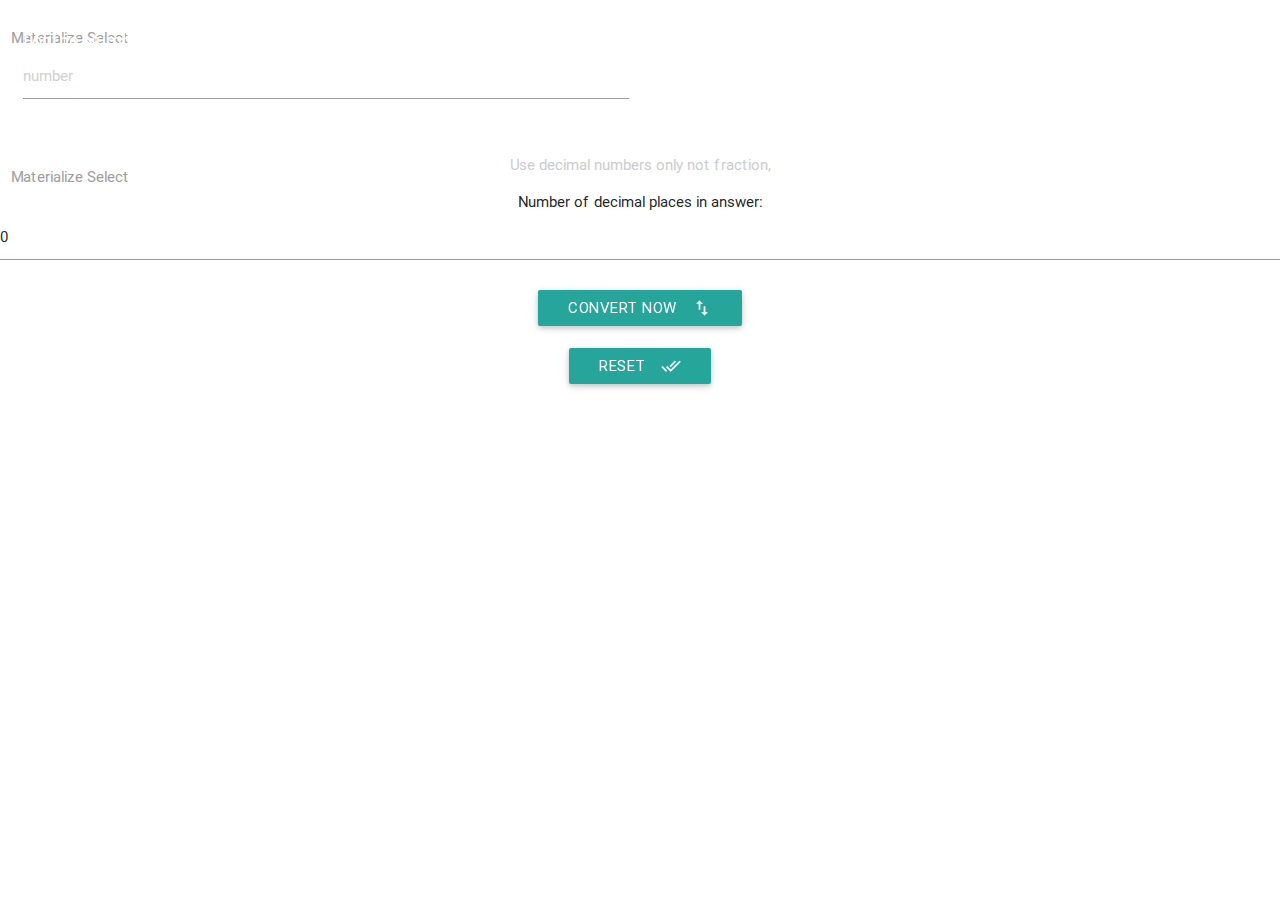
==== index.html @ 82d95d1f "Length coversion tool" ====
<!DOCTYPE html>
  <html>
    <head>
      <!--Import Google Icon Font-->
      <link href="http://fonts.googleapis.com/icon?family=Material+Icons" rel="stylesheet">
      <!--Import materialize.css -->
      <link type="text/css" rel="stylesheet" href="media/materializecss/css/materialize.min.css"  media="screen,projection"/>
      <link href="media/my/css/cssfile.css" type="text/css" rel="stylesheet">
      <!--Let browser know website is optimized for mobile-->
      <meta name="viewport" content="width=device-width, initial-scale=1.0"/>
    </head>

    <body>
   <!-- <div id="header">
    <img src="media/my/images/icon_256x256.png">
    <h5 class="center-align" style="font-family:Cambria, 'Hoefler Text', 'Liberation Serif', Times, 'Times New Roman', serif"> CONVERTERS</h5>
    <p class="left-align"> CONVERT ME </p>
    </div>
    <br>
    <br>
    <br>
    <br>-->
    <div id="select-mat">
     <div class="input-field col s12">
    <select>
      <option value="" disabled selected>Choose your option</option>
      <option value="1">Option 1</option>
      <option value="2">Option 2</option>
      <option value="3">Option 3</option>
    </select>
    <label>Materialize Select</label>
  </div>
    <br>
    <div class="row">
    <form class="col s12">
      <div class="row">
        <div class="input-field col s6">
          <input placeholder="number" id="input_num" type="number" class="validate">
          <label for="input_num" style="font-size:18px; color:#FFF">For the Number</label>
        </div>
        </div>
        </form>
        </div>
        <div id="select-mat">
            <div class="input-field col s12">
                <select>
                    <option value="" disabled selected>Choose your option</option>
                    <option value="1">Option 1</option>
                    <option value="2">Option 2</option>
                    <option value="3">Option 3</option>
                </select>
                <label>Materialize Select</label>
            </div>
    <div class="note">
    <p class="center-align">Use decimal numbers only not fraction,</p> 
    </div>

    <div>
    <p class="center-align">
    Number of decimal places in answer: <input name="decimals" value="0" size="3">
	</p>
    </div>
        <div class="center-align">
        <a class="waves-effect waves-light btn" onclick="convert()"><i class="material-icons right" >import_export</i>convert Now</a>
        </div>
        <br>
        <div class="center-align">
        <a class="waves-effect waves-light btn"><i class="material-icons right">done_all</i>Reset</a>
        </div>
      <!--Import jQuery before materialize.js-->
      <script src="media/my/js/jsfile.js" type="text/javascript"> </script>
      <script type="text/javascript" src="media/jquery-2.1.1.min.js"></script>
      <script type="text/javascript" src="media/materializecss/js/materialize.min.js"></script>
    </body>
  </html>
---- media/my/css/cssfile.css ----
#header
{
	height:70px;
	width:100%;
	background-color:#099;
	border-color:#009;
	margin-top:-12px;
}
#header img
{
	height:45px;
	width:80px;
	float:left;
	padding-left:35px;
}
#header p
{
	font-size:18px;
	font-family:Cambria, "Hoefler Text", "Liberation Serif", Times, "Times New Roman", serif;
}
.note p
{
	color:#CCC;
}
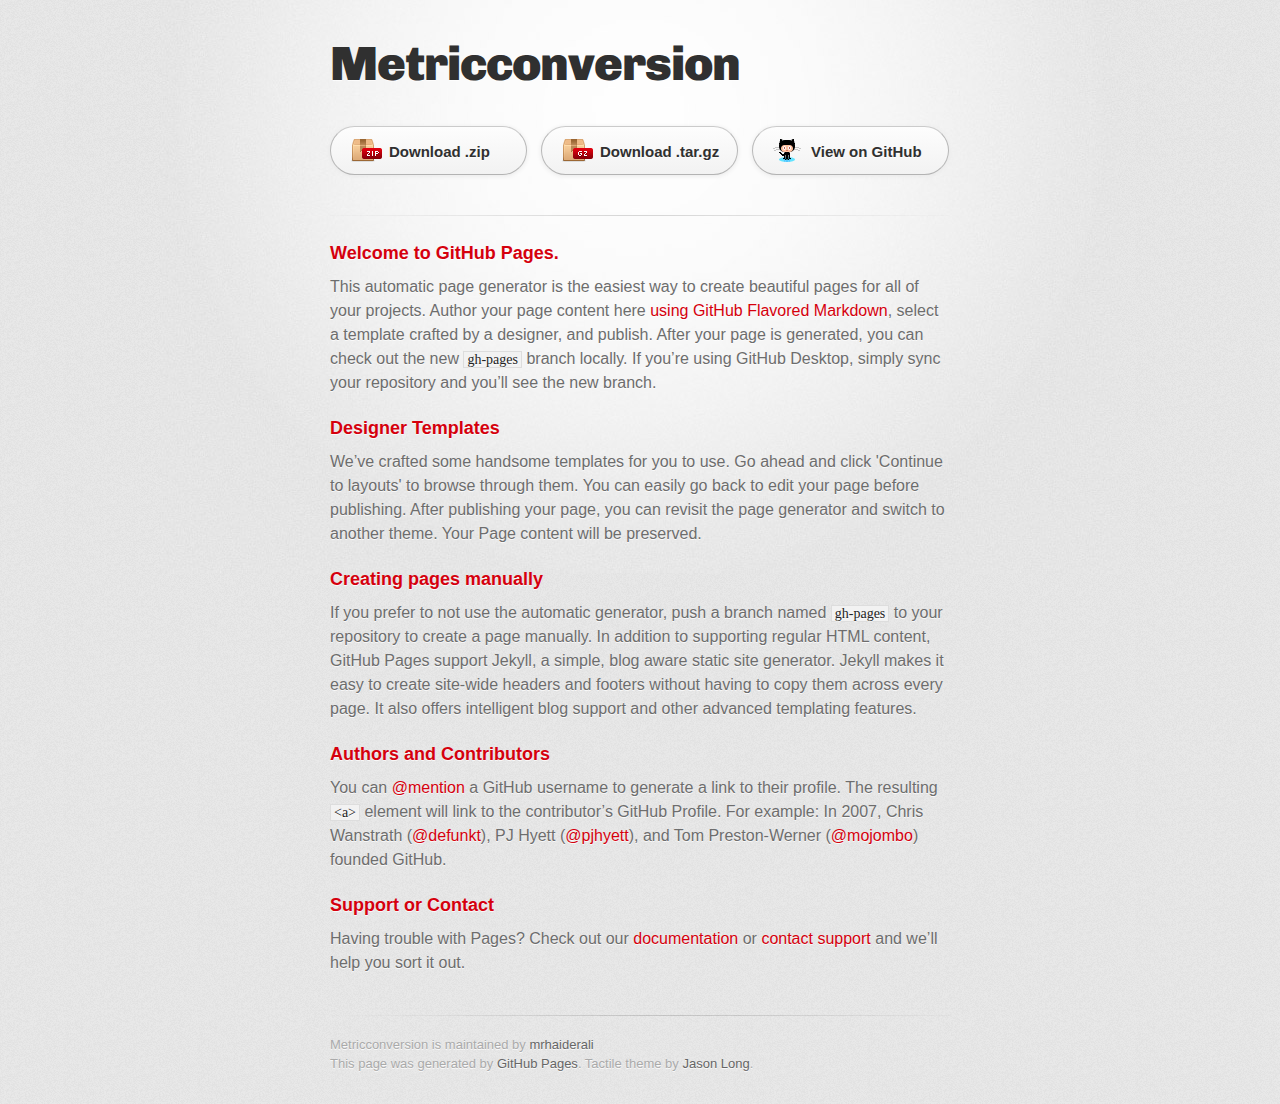
==== commit d078b301: "Create gh-pages branch via GitHub" ====
--- a/index.html
+++ b/index.html
@@ -1,75 +1,69 @@
 <!DOCTYPE html>
-  <html>
-    <head>
-      <!--Import Google Icon Font-->
-      <link href="http://fonts.googleapis.com/icon?family=Material+Icons" rel="stylesheet">
-      <!--Import materialize.css -->
-      <link type="text/css" rel="stylesheet" href="media/materializecss/css/materialize.min.css"  media="screen,projection"/>
-      <link href="media/my/css/cssfile.css" type="text/css" rel="stylesheet">
-      <!--Let browser know website is optimized for mobile-->
-      <meta name="viewport" content="width=device-width, initial-scale=1.0"/>
-    </head>
+<html>
+  <head>
+    <meta charset='utf-8'>
+    <meta http-equiv="X-UA-Compatible" content="chrome=1">
+    <link href='https://fonts.googleapis.com/css?family=Chivo:900' rel='stylesheet' type='text/css'>
+    <link rel="stylesheet" type="text/css" href="stylesheets/stylesheet.css" media="screen">
+    <link rel="stylesheet" type="text/css" href="stylesheets/github-dark.css" media="screen">
+    <link rel="stylesheet" type="text/css" href="stylesheets/print.css" media="print">
+    <!--[if lt IE 9]>
+    <script src="//html5shiv.googlecode.com/svn/trunk/html5.js"></script>
+    <![endif]-->
+    <title>Metricconversion by mrhaiderali</title>
+  </head>
 
-    <body>
-   <!-- <div id="header">
-    <img src="media/my/images/icon_256x256.png">
-    <h5 class="center-align" style="font-family:Cambria, 'Hoefler Text', 'Liberation Serif', Times, 'Times New Roman', serif"> CONVERTERS</h5>
-    <p class="left-align"> CONVERT ME </p>
+  <body>
+    <div id="container">
+      <div class="inner">
+
+        <header>
+          <h1>Metricconversion</h1>
+          <h2></h2>
+        </header>
+
+        <section id="downloads" class="clearfix">
+          <a href="https://github.com/mrhaiderali/metricconversion/zipball/master" id="download-zip" class="button"><span>Download .zip</span></a>
+          <a href="https://github.com/mrhaiderali/metricconversion/tarball/master" id="download-tar-gz" class="button"><span>Download .tar.gz</span></a>
+          <a href="https://github.com/mrhaiderali/metricconversion" id="view-on-github" class="button"><span>View on GitHub</span></a>
+        </section>
+
+        <hr>
+
+        <section id="main_content">
+          <h3>
+<a id="welcome-to-github-pages" class="anchor" href="#welcome-to-github-pages" aria-hidden="true"><span aria-hidden="true" class="octicon octicon-link"></span></a>Welcome to GitHub Pages.</h3>
+
+<p>This automatic page generator is the easiest way to create beautiful pages for all of your projects. Author your page content here <a href="https://guides.github.com/features/mastering-markdown/">using GitHub Flavored Markdown</a>, select a template crafted by a designer, and publish. After your page is generated, you can check out the new <code>gh-pages</code> branch locally. If you’re using GitHub Desktop, simply sync your repository and you’ll see the new branch.</p>
+
+<h3>
+<a id="designer-templates" class="anchor" href="#designer-templates" aria-hidden="true"><span aria-hidden="true" class="octicon octicon-link"></span></a>Designer Templates</h3>
+
+<p>We’ve crafted some handsome templates for you to use. Go ahead and click 'Continue to layouts' to browse through them. You can easily go back to edit your page before publishing. After publishing your page, you can revisit the page generator and switch to another theme. Your Page content will be preserved.</p>
+
+<h3>
+<a id="creating-pages-manually" class="anchor" href="#creating-pages-manually" aria-hidden="true"><span aria-hidden="true" class="octicon octicon-link"></span></a>Creating pages manually</h3>
+
+<p>If you prefer to not use the automatic generator, push a branch named <code>gh-pages</code> to your repository to create a page manually. In addition to supporting regular HTML content, GitHub Pages support Jekyll, a simple, blog aware static site generator. Jekyll makes it easy to create site-wide headers and footers without having to copy them across every page. It also offers intelligent blog support and other advanced templating features.</p>
+
+<h3>
+<a id="authors-and-contributors" class="anchor" href="#authors-and-contributors" aria-hidden="true"><span aria-hidden="true" class="octicon octicon-link"></span></a>Authors and Contributors</h3>
+
+<p>You can <a href="https://help.github.com/articles/basic-writing-and-formatting-syntax/#mentioning-users-and-teams" class="user-mention">@mention</a> a GitHub username to generate a link to their profile. The resulting <code>&lt;a&gt;</code> element will link to the contributor’s GitHub Profile. For example: In 2007, Chris Wanstrath (<a href="https://github.com/defunkt" class="user-mention">@defunkt</a>), PJ Hyett (<a href="https://github.com/pjhyett" class="user-mention">@pjhyett</a>), and Tom Preston-Werner (<a href="https://github.com/mojombo" class="user-mention">@mojombo</a>) founded GitHub.</p>
+
+<h3>
+<a id="support-or-contact" class="anchor" href="#support-or-contact" aria-hidden="true"><span aria-hidden="true" class="octicon octicon-link"></span></a>Support or Contact</h3>
+
+<p>Having trouble with Pages? Check out our <a href="https://help.github.com/pages">documentation</a> or <a href="https://github.com/contact">contact support</a> and we’ll help you sort it out.</p>
+        </section>
+
+        <footer>
+          Metricconversion is maintained by <a href="https://github.com/mrhaiderali">mrhaiderali</a><br>
+          This page was generated by <a href="https://pages.github.com">GitHub Pages</a>. Tactile theme by <a href="https://twitter.com/jasonlong">Jason Long</a>.
+        </footer>
+
+        
+      </div>
     </div>
-    <br>
-    <br>
-    <br>
-    <br>-->
-    <div id="select-mat">
-     <div class="input-field col s12">
-    <select>
-      <option value="" disabled selected>Choose your option</option>
-      <option value="1">Option 1</option>
-      <option value="2">Option 2</option>
-      <option value="3">Option 3</option>
-    </select>
-    <label>Materialize Select</label>
-  </div>
-    <br>
-    <div class="row">
-    <form class="col s12">
-      <div class="row">
-        <div class="input-field col s6">
-          <input placeholder="number" id="input_num" type="number" class="validate">
-          <label for="input_num" style="font-size:18px; color:#FFF">For the Number</label>
-        </div>
-        </div>
-        </form>
-        </div>
-        <div id="select-mat">
-            <div class="input-field col s12">
-                <select>
-                    <option value="" disabled selected>Choose your option</option>
-                    <option value="1">Option 1</option>
-                    <option value="2">Option 2</option>
-                    <option value="3">Option 3</option>
-                </select>
-                <label>Materialize Select</label>
-            </div>
-    <div class="note">
-    <p class="center-align">Use decimal numbers only not fraction,</p> 
-    </div>
-
-    <div>
-    <p class="center-align">
-    Number of decimal places in answer: <input name="decimals" value="0" size="3">
-	</p>
-    </div>
-        <div class="center-align">
-        <a class="waves-effect waves-light btn" onclick="convert()"><i class="material-icons right" >import_export</i>convert Now</a>
-        </div>
-        <br>
-        <div class="center-align">
-        <a class="waves-effect waves-light btn"><i class="material-icons right">done_all</i>Reset</a>
-        </div>
-      <!--Import jQuery before materialize.js-->
-      <script src="media/my/js/jsfile.js" type="text/javascript"> </script>
-      <script type="text/javascript" src="media/jquery-2.1.1.min.js"></script>
-      <script type="text/javascript" src="media/materializecss/js/materialize.min.js"></script>
-    </body>
-  </html>+  </body>
+</html>
--- a/stylesheets/stylesheet.css
+++ b/stylesheets/stylesheet.css
@@ -0,0 +1,373 @@
+/* http://meyerweb.com/eric/tools/css/reset/
+   v2.0 | 20110126
+   License: none (public domain)
+*/
+html, body, div, span, applet, object, iframe,
+h1, h2, h3, h4, h5, h6, p, blockquote, pre,
+a, abbr, acronym, address, big, cite, code,
+del, dfn, em, img, ins, kbd, q, s, samp,
+small, strike, strong, sub, sup, tt, var,
+b, u, i, center,
+dl, dt, dd, ol, ul, li,
+fieldset, form, label, legend,
+table, caption, tbody, tfoot, thead, tr, th, td,
+article, aside, canvas, details, embed,
+figure, figcaption, footer, header, hgroup,
+menu, nav, output, ruby, section, summary,
+time, mark, audio, video {
+	padding: 0;
+	margin: 0;
+	font: inherit;
+	font-size: 100%;
+	vertical-align: baseline;
+	border: 0;
+}
+/* HTML5 display-role reset for older browsers */
+article, aside, details, figcaption, figure,
+footer, header, hgroup, menu, nav, section {
+	display: block;
+}
+body {
+	line-height: 1;
+}
+ol, ul {
+	list-style: none;
+}
+blockquote, q {
+	quotes: none;
+}
+blockquote:before, blockquote:after,
+q:before, q:after {
+	content: '';
+	content: none;
+}
+table {
+	border-spacing: 0;
+	border-collapse: collapse;
+}
+
+/* LAYOUT STYLES */
+body {
+  font-family: 'Helvetica Neue', Helvetica, Arial, serif;
+  font-size: 1em;
+  line-height: 1.5;
+  color: #6d6d6d;
+  text-shadow: 0 1px 0 rgba(255, 255, 255, 0.8);
+  background: #e7e7e7 url(../images/body-bg.png) 0 0 repeat;
+}
+
+a {
+  color: #d5000d;
+}
+a:hover {
+  color: #c5000c;
+}
+
+header {
+  padding-top: 35px;
+  padding-bottom: 25px;
+}
+
+header h1 {
+  font-family: 'Chivo', 'Helvetica Neue', Helvetica, Arial, serif;
+  font-size: 48px; font-weight: 900;
+  line-height: 1.2;
+  color: #303030;
+  letter-spacing: -1px;
+}
+
+header h2 {
+  font-size: 24px;
+  font-weight: normal;
+  line-height: 1.3;
+  color: #aaa;
+  letter-spacing: -1px;
+}
+
+#container {
+  min-height: 595px;
+  background: transparent url(../images/highlight-bg.jpg) 50% 0 no-repeat;
+}
+
+.inner {
+  width: 620px;
+  margin: 0 auto;
+}
+
+#container .inner img {
+  max-width: 100%;
+}
+
+#downloads {
+  margin-bottom: 40px;
+}
+
+a.button {
+  display: block;
+  float: left;
+  width: 179px;
+  padding: 12px 8px 12px 8px;
+  margin-right: 14px;
+  font-size: 15px;
+  font-weight: bold;
+  line-height: 25px;
+  color: #303030;
+  background: #fdfdfd; /* Old browsers */
+  background: -moz-linear-gradient(top,  #fdfdfd 0%, #f2f2f2 100%); /* FF3.6+ */
+  background: -webkit-gradient(linear, left top, left bottom, color-stop(0%,#fdfdfd), color-stop(100%,#f2f2f2)); /* Chrome,Safari4+ */
+  background: -webkit-linear-gradient(top,  #fdfdfd 0%,#f2f2f2 100%); /* Chrome10+,Safari5.1+ */
+  background: -o-linear-gradient(top,  #fdfdfd 0%,#f2f2f2 100%); /* Opera 11.10+ */
+  background: -ms-linear-gradient(top,  #fdfdfd 0%,#f2f2f2 100%); /* IE10+ */
+  background: linear-gradient(top,  #fdfdfd 0%,#f2f2f2 100%); /* W3C */
+  filter: progid:DXImageTransform.Microsoft.gradient( startColorstr='#fdfdfd', endColorstr='#f2f2f2',GradientType=0 ); /* IE6-9 */
+  border-top: solid 1px #cbcbcb;
+  border-right: solid 1px #b7b7b7;
+  border-bottom: solid 1px #b3b3b3;
+  border-left: solid 1px #b7b7b7;
+  border-radius: 30px;
+  -webkit-box-shadow: 10px 10px 5px #888;
+  -moz-box-shadow: 10px 10px 5px #888;
+  box-shadow: 0px 1px 5px #e8e8e8;
+  -moz-border-radius: 30px;
+  -webkit-border-radius: 30px;
+}
+a.button:hover {
+  background: #fafafa; /* Old browsers */
+  background: -moz-linear-gradient(top,  #fdfdfd 0%, #f6f6f6 100%); /* FF3.6+ */
+  background: -webkit-gradient(linear, left top, left bottom, color-stop(0%,#fdfdfd), color-stop(100%,#f6f6f6)); /* Chrome,Safari4+ */
+  background: -webkit-linear-gradient(top,  #fdfdfd 0%,#f6f6f6 100%); /* Chrome10+,Safari5.1+ */
+  background: -o-linear-gradient(top,  #fdfdfd 0%,#f6f6f6 100%); /* Opera 11.10+ */
+  background: -ms-linear-gradient(top,  #fdfdfd 0%,#f6f6f6 100%); /* IE10+ */
+  background: linear-gradient(top,  #fdfdfd 0%,#f6f6f6, 100%); /* W3C */
+  filter: progid:DXImageTransform.Microsoft.gradient( startColorstr='#fdfdfd', endColorstr='#f6f6f6',GradientType=0 ); /* IE6-9 */
+  border-top: solid 1px #b7b7b7;
+  border-right: solid 1px #b3b3b3;
+  border-bottom: solid 1px #b3b3b3;
+  border-left: solid 1px #b3b3b3;
+}
+
+a.button span {
+  display: block;
+  height: 23px;
+  padding-left: 50px;
+}
+
+#download-zip span {
+  background: transparent url(../images/zip-icon.png) 12px 50% no-repeat;
+}
+#download-tar-gz span {
+  background: transparent url(../images/tar-gz-icon.png) 12px 50% no-repeat;
+}
+#view-on-github span {
+  background: transparent url(../images/octocat-icon.png) 12px 50% no-repeat;
+}
+#view-on-github {
+  margin-right: 0;
+}
+
+code, pre {
+  margin-bottom: 30px;
+  font-family: Monaco, "Bitstream Vera Sans Mono", "Lucida Console", Terminal;
+  font-size: 14px;
+  color: #222;
+}
+
+code {
+  padding: 0 3px;
+  background-color: #f2f2f2;
+  border: solid 1px #ddd;
+}
+
+pre {
+  padding: 20px;
+  overflow: auto;
+  color: #f2f2f2;
+  text-shadow: none;
+  background: #303030;
+}
+pre code {
+  padding: 0;
+  color: #f2f2f2;
+  background-color: #303030;
+  border: none;
+}
+
+ul, ol, dl {
+  margin-bottom: 20px;
+}
+
+
+/* COMMON STYLES */
+
+hr {
+  height: 1px;
+  padding-bottom: 1em;
+  margin-top: 1em;
+  line-height: 1px;
+  background: transparent url('../images/hr.png') 50% 0 no-repeat;
+  border: none;
+}
+
+strong {
+  font-weight: bold;
+}
+
+em {
+  font-style: italic;
+}
+
+table {
+  width: 100%;
+  border: 1px solid #ebebeb;
+}
+
+th {
+  font-weight: 500;
+}
+
+td {
+  font-weight: 300;
+  text-align: center;
+  border: 1px solid #ebebeb;
+}
+
+form {
+  padding: 20px;
+  background: #f2f2f2;
+
+}
+
+
+/* GENERAL ELEMENT TYPE STYLES */
+
+h1 {
+  font-size: 32px;
+}
+
+h2 {
+  margin-bottom: 8px;
+  font-size: 22px;
+  font-weight: bold;
+  color: #303030;
+}
+
+h3 {
+  margin-bottom: 8px;
+  font-size: 18px;
+  font-weight: bold;
+  color: #d5000d;
+}
+
+h4 {
+  font-size: 16px;
+  font-weight: bold;
+  color: #303030;
+}
+
+h5 {
+  font-size: 1em;
+  color: #303030;
+}
+
+h6 {
+  font-size: .8em;
+  color: #303030;
+}
+
+p {
+  margin-bottom: 20px;
+  font-weight: 300;
+}
+
+a {
+  text-decoration: none;
+}
+
+p a {
+  font-weight: 400;
+}
+
+blockquote {
+  padding: 0 0 0 30px;
+  margin-bottom: 20px;
+  font-size: 1.6em;
+  border-left: 10px solid #e9e9e9;
+}
+
+ul li {
+  list-style-position: inside;
+  list-style: disc;
+  padding-left: 20px;
+}
+
+ol li {
+  list-style-position: inside;
+  list-style: decimal;
+  padding-left: 3px;
+}
+
+dl dt {
+  color: #303030;
+}
+
+footer {
+  padding-top: 20px;
+  padding-bottom: 30px;
+  margin-top: 40px;
+  font-size: 13px;
+  color: #aaa;
+  background: transparent url('../images/hr.png') 0 0 no-repeat;
+}
+
+footer a {
+  color: #666;
+}
+footer a:hover {
+  color: #444;
+}
+
+/* MISC */
+.clearfix:after {
+  display: block;
+  height: 0;
+  clear: both;
+  visibility: hidden;
+  content: '.';
+}
+
+.clearfix {display: inline-block;}
+* html .clearfix {height: 1%;}
+.clearfix {display: block;}
+
+/* #Media Queries
+================================================== */
+
+/* Smaller than standard 960 (devices and browsers) */
+@media only screen and (max-width: 959px) { }
+
+/* Tablet Portrait size to standard 960 (devices and browsers) */
+@media only screen and (min-width: 768px) and (max-width: 959px) { }
+
+/* All Mobile Sizes (devices and browser) */
+@media only screen and (max-width: 767px) {
+  header {
+    padding-top: 10px;
+    padding-bottom: 10px;
+  }
+  #downloads {
+    margin-bottom: 25px;
+  }
+  #download-zip, #download-tar-gz {
+    display: none;
+  }
+  .inner {
+    width: 94%;
+    margin: 0 auto;
+  }
+}
+
+/* Mobile Landscape Size to Tablet Portrait (devices and browsers) */
+@media only screen and (min-width: 480px) and (max-width: 767px) { }
+
+/* Mobile Portrait Size to Mobile Landscape Size (devices and browsers) */
+@media only screen and (max-width: 479px) { }
--- a/stylesheets/github-dark.css
+++ b/stylesheets/github-dark.css
@@ -0,0 +1,124 @@
+/*
+The MIT License (MIT)
+
+Copyright (c) 2015 GitHub, Inc.
+
+Permission is hereby granted, free of charge, to any person obtaining a copy
+of this software and associated documentation files (the "Software"), to deal
+in the Software without restriction, including without limitation the rights
+to use, copy, modify, merge, publish, distribute, sublicense, and/or sell
+copies of the Software, and to permit persons to whom the Software is
+furnished to do so, subject to the following conditions:
+
+The above copyright notice and this permission notice shall be included in all
+copies or substantial portions of the Software.
+
+THE SOFTWARE IS PROVIDED "AS IS", WITHOUT WARRANTY OF ANY KIND, EXPRESS OR
+IMPLIED, INCLUDING BUT NOT LIMITED TO THE WARRANTIES OF MERCHANTABILITY,
+FITNESS FOR A PARTICULAR PURPOSE AND NONINFRINGEMENT. IN NO EVENT SHALL THE
+AUTHORS OR COPYRIGHT HOLDERS BE LIABLE FOR ANY CLAIM, DAMAGES OR OTHER
+LIABILITY, WHETHER IN AN ACTION OF CONTRACT, TORT OR OTHERWISE, ARISING FROM,
+OUT OF OR IN CONNECTION WITH THE SOFTWARE OR THE USE OR OTHER DEALINGS IN THE
+SOFTWARE.
+
+*/
+
+.pl-c /* comment */ {
+  color: #969896;
+}
+
+.pl-c1      /* constant, markup.raw, meta.diff.header, meta.module-reference, meta.property-name, support, support.constant, support.variable, variable.other.constant */,
+.pl-s .pl-v /* string variable */ {
+  color: #0099cd;
+}
+
+.pl-e  /* entity */,
+.pl-en /* entity.name */ {
+  color: #9774cb;
+}
+
+.pl-s .pl-s1 /* string source */,
+.pl-smi      /* storage.modifier.import, storage.modifier.package, storage.type.java, variable.other, variable.parameter.function */ {
+  color: #ddd;
+}
+
+.pl-ent /* entity.name.tag */ {
+  color: #7bcc72;
+}
+
+.pl-k /* keyword, storage, storage.type */ {
+  color: #cc2372;
+}
+
+.pl-pds              /* punctuation.definition.string, string.regexp.character-class */,
+.pl-s                /* string */,
+.pl-s .pl-pse .pl-s1 /* string punctuation.section.embedded source */,
+.pl-sr               /* string.regexp */,
+.pl-sr .pl-cce       /* string.regexp constant.character.escape */,
+.pl-sr .pl-sra       /* string.regexp string.regexp.arbitrary-repitition */,
+.pl-sr .pl-sre       /* string.regexp source.ruby.embedded */ {
+  color: #3c66e2;
+}
+
+.pl-v /* variable */ {
+  color: #fb8764;
+}
+
+.pl-id /* invalid.deprecated */ {
+  color: #e63525;
+}
+
+.pl-ii /* invalid.illegal */ {
+  background-color: #e63525;
+  color: #f8f8f8;
+}
+
+.pl-sr .pl-cce /* string.regexp constant.character.escape */ {
+  color: #7bcc72;
+  font-weight: bold;
+}
+
+.pl-ml /* markup.list */ {
+  color: #c26b2b;
+}
+
+.pl-mh        /* markup.heading */,
+.pl-mh .pl-en /* markup.heading entity.name */,
+.pl-ms        /* meta.separator */ {
+  color: #264ec5;
+  font-weight: bold;
+}
+
+.pl-mq /* markup.quote */ {
+  color: #00acac;
+}
+
+.pl-mi /* markup.italic */ {
+  color: #ddd;
+  font-style: italic;
+}
+
+.pl-mb /* markup.bold */ {
+  color: #ddd;
+  font-weight: bold;
+}
+
+.pl-md /* markup.deleted, meta.diff.header.from-file */ {
+  background-color: #ffecec;
+  color: #bd2c00;
+}
+
+.pl-mi1 /* markup.inserted, meta.diff.header.to-file */ {
+  background-color: #eaffea;
+  color: #55a532;
+}
+
+.pl-mdr /* meta.diff.range */ {
+  color: #9774cb;
+  font-weight: bold;
+}
+
+.pl-mo /* meta.output */ {
+  color: #264ec5;
+}
+
--- a/stylesheets/print.css
+++ b/stylesheets/print.css
@@ -0,0 +1,228 @@
+html, body, div, span, applet, object, iframe,
+h1, h2, h3, h4, h5, h6, p, blockquote, pre,
+a, abbr, acronym, address, big, cite, code,
+del, dfn, em, img, ins, kbd, q, s, samp,
+small, strike, strong, sub, sup, tt, var,
+b, u, i, center,
+dl, dt, dd, ol, ul, li,
+fieldset, form, label, legend,
+table, caption, tbody, tfoot, thead, tr, th, td,
+article, aside, canvas, details, embed,
+figure, figcaption, footer, header, hgroup,
+menu, nav, output, ruby, section, summary,
+time, mark, audio, video {
+  padding: 0;
+  margin: 0;
+  font: inherit;
+  font-size: 100%;
+  vertical-align: baseline;
+  border: 0;
+}
+/* HTML5 display-role reset for older browsers */
+article, aside, details, figcaption, figure,
+footer, header, hgroup, menu, nav, section {
+  display: block;
+}
+body {
+  line-height: 1;
+}
+ol, ul {
+  list-style: none;
+}
+blockquote, q {
+  quotes: none;
+}
+blockquote:before, blockquote:after,
+q:before, q:after {
+  content: '';
+  content: none;
+}
+table {
+  border-spacing: 0;
+  border-collapse: collapse;
+}
+body {
+  font-family: 'Helvetica Neue', Helvetica, Arial, serif;
+  font-size: 13px;
+  line-height: 1.5;
+  color: #000;
+}
+
+a {
+  font-weight: bold;
+  color: #d5000d;
+}
+
+header {
+  padding-top: 35px;
+  padding-bottom: 10px;
+}
+
+header h1 {
+  font-size: 48px;
+  font-weight: bold;
+  line-height: 1.2;
+  color: #303030;
+  letter-spacing: -1px;
+}
+
+header h2 {
+  font-size: 24px;
+  font-weight: normal;
+  line-height: 1.3;
+  color: #aaa;
+  letter-spacing: -1px;
+}
+#downloads {
+  display: none;
+}
+#main_content {
+  padding-top: 20px;
+}
+
+code, pre {
+  margin-bottom: 30px;
+  font-family: Monaco, "Bitstream Vera Sans Mono", "Lucida Console", Terminal;
+  font-size: 12px;
+  color: #222;
+}
+
+code {
+  padding: 0 3px;
+}
+
+pre {
+  padding: 20px;
+  overflow: auto;
+  border: solid 1px #ddd;
+}
+pre code {
+  padding: 0;
+}
+
+ul, ol, dl {
+  margin-bottom: 20px;
+}
+
+
+/* COMMON STYLES */
+
+table {
+  width: 100%;
+  border: 1px solid #ebebeb;
+}
+
+th {
+  font-weight: 500;
+}
+
+td {
+  font-weight: 300;
+  text-align: center;
+  border: 1px solid #ebebeb;
+}
+
+form {
+  padding: 20px;
+  background: #f2f2f2;
+
+}
+
+
+/* GENERAL ELEMENT TYPE STYLES */
+
+h1 {
+  font-size: 2.8em;
+}
+
+h2 {
+  margin-bottom: 8px;
+  font-size: 22px;
+  font-weight: bold;
+  color: #303030;
+}
+
+h3 {
+  margin-bottom: 8px;
+  font-size: 18px;
+  font-weight: bold;
+  color: #d5000d;
+}
+
+h4 {
+  font-size: 16px;
+  font-weight: bold;
+  color: #303030;
+}
+
+h5 {
+  font-size: 1em;
+  color: #303030;
+}
+
+h6 {
+  font-size: .8em;
+  color: #303030;
+}
+
+p {
+  margin-bottom: 20px;
+  font-weight: 300;
+}
+
+a {
+  text-decoration: none;
+}
+
+p a {
+  font-weight: 400;
+}
+
+blockquote {
+  padding: 0 0 0 30px;
+  margin-bottom: 20px;
+  font-size: 1.6em;
+  border-left: 10px solid #e9e9e9;
+}
+
+ul li {
+  list-style-position: inside;
+  list-style: disc;
+  padding-left: 20px;
+}
+
+ol li {
+  list-style-position: inside;
+  list-style: decimal;
+  padding-left: 3px;
+}
+
+dl dd {
+  font-style: italic;
+  font-weight: 100;
+}
+
+footer {
+  padding-top: 20px;
+  padding-bottom: 30px;
+  margin-top: 40px;
+  font-size: 13px;
+  color: #aaa;
+}
+
+footer a {
+  color: #666;
+}
+
+/* MISC */
+.clearfix:after {
+  display: block;
+  height: 0;
+  clear: both;
+  visibility: hidden;
+  content: '.';
+}
+
+.clearfix {display: inline-block;}
+* html .clearfix {height: 1%;}
+.clearfix {display: block;}
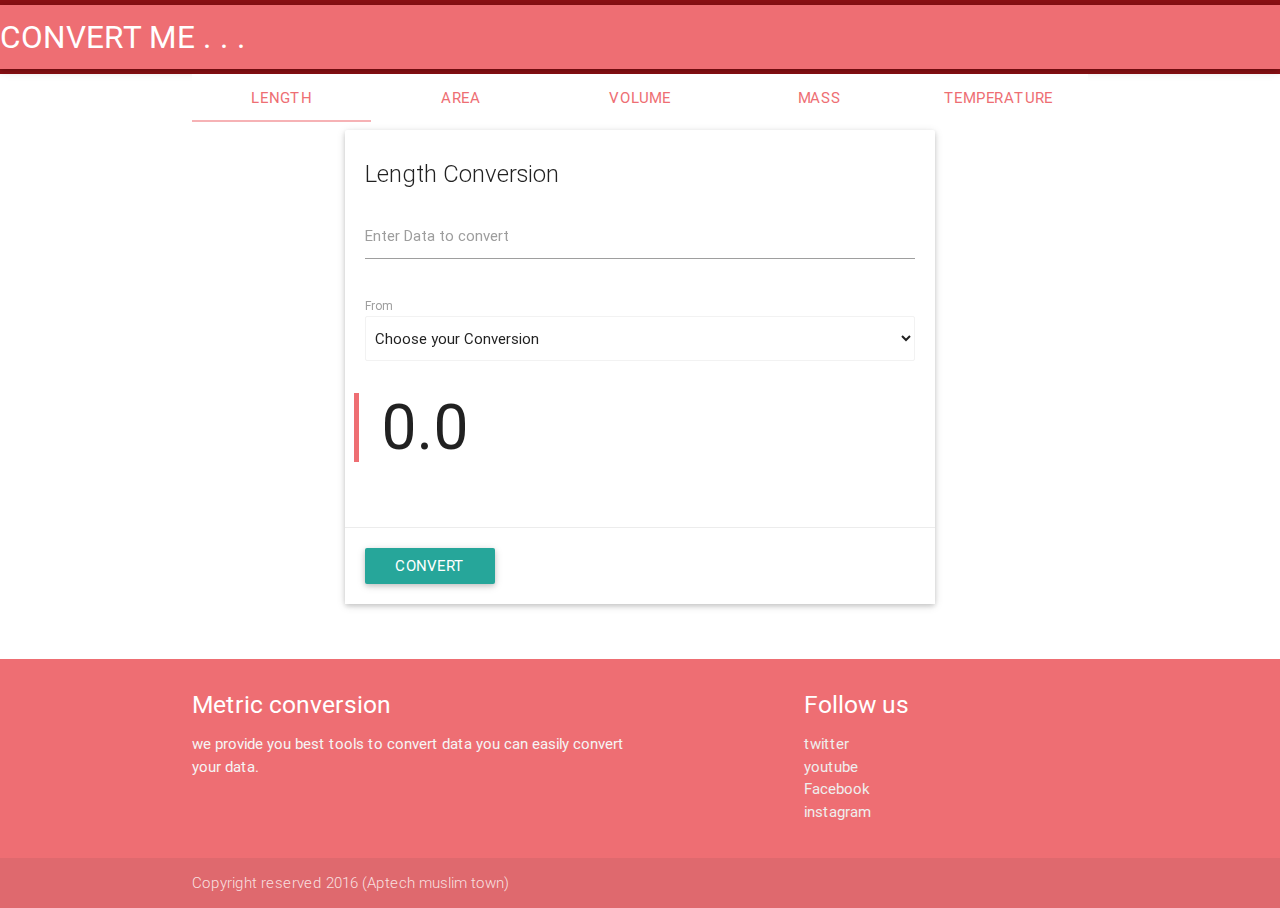
==== commit 93a4ed84: "fix the footer and header and all the functions." ====
--- a/index.html
+++ b/index.html
@@ -1,69 +1,393 @@
 <!DOCTYPE html>
 <html>
-  <head>
-    <meta charset='utf-8'>
-    <meta http-equiv="X-UA-Compatible" content="chrome=1">
-    <link href='https://fonts.googleapis.com/css?family=Chivo:900' rel='stylesheet' type='text/css'>
-    <link rel="stylesheet" type="text/css" href="stylesheets/stylesheet.css" media="screen">
-    <link rel="stylesheet" type="text/css" href="stylesheets/github-dark.css" media="screen">
-    <link rel="stylesheet" type="text/css" href="stylesheets/print.css" media="print">
-    <!--[if lt IE 9]>
-    <script src="//html5shiv.googlecode.com/svn/trunk/html5.js"></script>
-    <![endif]-->
-    <title>Metricconversion by mrhaiderali</title>
-  </head>
-
-  <body>
-    <div id="container">
-      <div class="inner">
-
-        <header>
-          <h1>Metricconversion</h1>
-          <h2></h2>
-        </header>
-
-        <section id="downloads" class="clearfix">
-          <a href="https://github.com/mrhaiderali/metricconversion/zipball/master" id="download-zip" class="button"><span>Download .zip</span></a>
-          <a href="https://github.com/mrhaiderali/metricconversion/tarball/master" id="download-tar-gz" class="button"><span>Download .tar.gz</span></a>
-          <a href="https://github.com/mrhaiderali/metricconversion" id="view-on-github" class="button"><span>View on GitHub</span></a>
-        </section>
-
-        <hr>
-
-        <section id="main_content">
-          <h3>
-<a id="welcome-to-github-pages" class="anchor" href="#welcome-to-github-pages" aria-hidden="true"><span aria-hidden="true" class="octicon octicon-link"></span></a>Welcome to GitHub Pages.</h3>
-
-<p>This automatic page generator is the easiest way to create beautiful pages for all of your projects. Author your page content here <a href="https://guides.github.com/features/mastering-markdown/">using GitHub Flavored Markdown</a>, select a template crafted by a designer, and publish. After your page is generated, you can check out the new <code>gh-pages</code> branch locally. If you’re using GitHub Desktop, simply sync your repository and you’ll see the new branch.</p>
-
-<h3>
-<a id="designer-templates" class="anchor" href="#designer-templates" aria-hidden="true"><span aria-hidden="true" class="octicon octicon-link"></span></a>Designer Templates</h3>
-
-<p>We’ve crafted some handsome templates for you to use. Go ahead and click 'Continue to layouts' to browse through them. You can easily go back to edit your page before publishing. After publishing your page, you can revisit the page generator and switch to another theme. Your Page content will be preserved.</p>
-
-<h3>
-<a id="creating-pages-manually" class="anchor" href="#creating-pages-manually" aria-hidden="true"><span aria-hidden="true" class="octicon octicon-link"></span></a>Creating pages manually</h3>
-
-<p>If you prefer to not use the automatic generator, push a branch named <code>gh-pages</code> to your repository to create a page manually. In addition to supporting regular HTML content, GitHub Pages support Jekyll, a simple, blog aware static site generator. Jekyll makes it easy to create site-wide headers and footers without having to copy them across every page. It also offers intelligent blog support and other advanced templating features.</p>
-
-<h3>
-<a id="authors-and-contributors" class="anchor" href="#authors-and-contributors" aria-hidden="true"><span aria-hidden="true" class="octicon octicon-link"></span></a>Authors and Contributors</h3>
-
-<p>You can <a href="https://help.github.com/articles/basic-writing-and-formatting-syntax/#mentioning-users-and-teams" class="user-mention">@mention</a> a GitHub username to generate a link to their profile. The resulting <code>&lt;a&gt;</code> element will link to the contributor’s GitHub Profile. For example: In 2007, Chris Wanstrath (<a href="https://github.com/defunkt" class="user-mention">@defunkt</a>), PJ Hyett (<a href="https://github.com/pjhyett" class="user-mention">@pjhyett</a>), and Tom Preston-Werner (<a href="https://github.com/mojombo" class="user-mention">@mojombo</a>) founded GitHub.</p>
-
-<h3>
-<a id="support-or-contact" class="anchor" href="#support-or-contact" aria-hidden="true"><span aria-hidden="true" class="octicon octicon-link"></span></a>Support or Contact</h3>
-
-<p>Having trouble with Pages? Check out our <a href="https://help.github.com/pages">documentation</a> or <a href="https://github.com/contact">contact support</a> and we’ll help you sort it out.</p>
-        </section>
-
-        <footer>
-          Metricconversion is maintained by <a href="https://github.com/mrhaiderali">mrhaiderali</a><br>
-          This page was generated by <a href="https://pages.github.com">GitHub Pages</a>. Tactile theme by <a href="https://twitter.com/jasonlong">Jason Long</a>.
-        </footer>
-
-        
-      </div>
+<head>
+    <!--Import Google Icon Font-->
+    <link href="http://fonts.googleapis.com/icon?family=Material+Icons" rel="stylesheet">
+    <!--Import materialize.css -->
+    <link type="text/css" rel="stylesheet" href="media/materializecss/css/materialize.min.css"  media="screen,projection"/>
+
+    <!--Let browser know website is optimized for mobile-->
+    <meta name="viewport" content="width=device-width, initial-scale=1.0"/>
+</head>
+<body>
+<div style="border:solid ; border-width: 5px 0px 5px 0px ;border-color: #8b1014;">
+<nav>
+    <div class="nav-wrapper">
+        <a href="" class="brand-logo"> CONVERT ME . . .  </a>
+        <ul id="nav-mobile" class="right hide-on-med-and-down">
+        </ul>
     </div>
-  </body>
-</html>
+</nav>
+</div>
+<div class="container">
+    <div class="row">
+        <div class="col s12">
+            <ul class="tabs">
+                <li class="tab col s3"><a class="active" href="#length">Length</a></li>
+                <li class="tab col s3"><a  href="#area">Area</a></li>
+                <li class="tab col s3"><a  href="#volume">Volume</a></li>
+                <li class="tab col s3"><a  href="#mass">Mass</a></li>
+                <li class="tab col s3"><a  href="#temperature">Temperature</a></li>
+            </ul>
+        </div>
+        <div id="length" class="col s12"> <div class="row">
+            <div class="col s12 m9 l8 offset-l2">
+                <div class="card">
+                    <div class="card-content">
+                        <div class="card-title">Length Conversion</div>
+                        <div class="row">
+                            <div class="input-field col l12">
+                                <input id="l_input_value"  type="text" class="validate">
+                                <label for="l_input_value">Enter Data to convert</label>
+                            </div>
+                        </div>
+                        <div class="row">
+                            <div class="col s12 m12 l12">
+                                <label>From</label>
+                                <select class="browser-default" id="l_select_from">
+                                    <option value="" disabled selected>Choose your Conversion</option>
+                                    <option value="inch">Inches - milimeters</option>
+                                    <option value="feet">Feet - Meters</option>
+                                    <option value="yard">Yards - Meters</option>
+                                    <option value="mile">Miles - Kilometers </option>
+                                </select>
+                            </div>
+
+                        </div>
+                        <div class="row">
+                            <blockquote>
+                                <h1 id="l_output_data">0.0</h1>
+                            </blockquote>
+                        </div>
+                    </div>
+                    <div class="card-action">
+                        <a class="btn tooltipped" onclick="length_conversion()" data-position="bottom" data-delay="50" data-tooltip="Conversion will happen through this">Convert</a>
+                    </div>
+                </div>
+            </div>
+        </div></div>
+        <div id="area" class="col s12">
+            <div class="col s12 m9 l8 offset-l2">
+            <div class="card">
+                <div class="card-content">
+                    <div class="card-title">Area Conversion</div>
+                    <div class="row">
+                        <div class="input-field col l12">
+                            <input id="a_input_value" type="text" class="validate">
+                            <label for="a_input_value">Enter Data to convert</label>
+                        </div>
+                    </div>
+                    <div class="row">
+                        <div class="col s12 m12 l12">
+                            <label>From</label>
+                            <select class="browser-default" id="a_select_from">
+                                <option value="" disabled selected>Choose your conversion</option>
+                                <option value="s_inch">square Inches - square Milimeters</option>
+                                <option value="s_feet">square Feet - square Meters</option>
+                                <option value="s_yard">square Yards - square Meters </option>
+                                <option value="acres">Acres - Hectares </option>
+                                <option value="s_mile">square Mile - square Kilometers </option>
+                            </select>
+                        </div>
+
+
+                    </div>
+                    <div class="row">
+                        <blockquote>
+                            <h1 id="a_output_data">0.0</h1>
+                        </blockquote>
+                    </div>
+                </div>
+                <div class="card-action">
+                    <a class="btn tooltipped" onclick="area_conversion()" data-position="bottom" data-delay="50" data-tooltip="Conversion will happen through this">Convert</a>
+                </div>
+            </div>
+        </div>
+        </div>
+        <div id="volume" class="col s12">
+            <div class="col s12 m9 l8 offset-l2">
+                <div class="card">
+                    <div class="card-content">
+                        <div class="card-title">Volume Conversion</div>
+                        <div class="row">
+                            <div class="input-field col l12">
+                                <input id="v_input_value" type="text" class="validate">
+                                <label for="v_input_value">Enter Data to convert</label>
+                            </div>
+                        </div>
+                        <div class="row">
+                            <div class="col s12 m12 l12">
+                                <label>From</label>
+                                <select class="browser-default" id="v_select_from">
+                                    <option value="" disabled selected>Choose your Conversion</option>
+                                    <option value="fluid ounces ">fluid ounces - milliliters</option>
+                                    <option value="gallons">gallons - liters</option>
+                                    <option value="cubic feet">cubic feet - cubic meters </option>
+                                    <option value="cubic yards ">cubic yards - cubic meters </option>
+                                </select>
+                            </div>
+
+
+                        </div>
+                        <div class="row">
+                            <blockquote>
+                                <h1 id="v_output_data">0.0</h1>
+                            </blockquote>
+                        </div>
+                    </div>
+                    <div class="card-action">
+                        <a class="btn tooltipped" onclick="volume_conversion()" data-position="bottom" data-delay="50" data-tooltip="Conversion will happen through this">Convert</a>
+                    </div>
+                </div>
+            </div>
+        </div>
+        <div id="mass" class="col s12">
+            <div class="col s12 m9 l8 offset-l2">
+                <div class="card">
+                    <div class="card-content">
+                        <div class="card-title">Mass Conversion</div>
+                        <div class="row">
+                            <div class="input-field col l12">
+                                <input id="m_input_value" type="text" class="validate">
+                                <label for="m_input_value">Enter Data to convert</label>
+                            </div>
+                        </div>
+                        <div class="row">
+                            <div class="col s12 m12 l12">
+                                <label>From</label>
+                                <select class="browser-default" id="m_select_from">
+                                    <option value="" disabled selected>Choose your Conversion</option>
+                                    <option value="Ounces">Ounces - grams</option>
+                                    <option value="Pounds">Pounds - kilograms</option>
+                                    <option value="short tons">short tons (2000 lb) - mega grams (or "metric ton") </option>
+                                </select>
+                            </div>
+                        </div>
+                        <div class="row">
+                            <blockquote>
+                                <h1 id="m_output_data">0.0</h1>
+                            </blockquote>
+                        </div>
+                    </div>
+                    <div class="card-action">
+                        <a class="btn tooltipped" onclick="mass_conversion()" data-position="bottom" data-delay="50" data-tooltip="Conversion will happen through this">Convert</a>
+                    </div>
+                </div>
+            </div>
+        </div>
+        <div id="temperature" class="col s12">
+            <div class="col s12 m9 l8 offset-l2">
+                <div class="card">
+                    <div class="card-content">
+                        <div class="card-title">Temperature Conversion</div>
+                        <div class="row">
+                            <div class="t_input-field col l12">
+                                <input id="t_input_value" type="text" class="validate">
+                                <label for="t_input_value">Enter Data to convert</label>
+                            </div>
+                        </div>
+                        <div class="row">
+                            <div class="col s12 m12 l12">
+                                <label>From</label>
+                                <select class="browser-default" id="t_select_from">
+                                    <option value="" disabled selected>Choose your Conversion</option>
+                                    <option value="Fahrenheit">Fahrenheit _ Celsius</option>
+                                    <option value="Celsius">Celsius - Fahrenheit</option>
+                                </select>
+                            </div>
+
+                        </div>
+                        <div class="row">
+                            <blockquote>
+                                <h1 id="t_output_data">0.0</h1>
+                            </blockquote>
+                        </div>
+                    </div>
+                    <div class="card-action">
+                        <a class="btn tooltipped" onclick="temprature_conversion()" data-position="bottom" data-delay="50" data-tooltip="Conversion will happen through this">Convert</a>
+                    </div>
+                </div>
+            </div>
+        </div>
+    </div>
+
+</div>
+<footer class="page-footer">
+    <div class="container">
+        <div class="row">
+            <div class="col l6 s12">
+                <h5 class="white-text">Metric conversion</h5>
+                <p class="grey-text text-lighten-4">we provide you best tools to convert data you can easily convert your data.</p>
+            </div>
+            <div class="col l4 offset-l2 s12">
+                <h5 class="white-text">Follow us</h5>
+                <ul>
+                    <li><a class="grey-text text-lighten-3" href="#!">twitter</a></li>
+                    <li><a class="grey-text text-lighten-3" href="#!">youtube</a></li>
+                    <li><a class="grey-text text-lighten-3" href="#!"> Facebook</a></li>
+                    <li><a class="grey-text text-lighten-3" href="#!">instagram</a></li>
+                </ul>
+            </div>
+        </div>
+    </div>
+    <div class="footer-copyright">
+        <div class="container">
+            Copyright reserved 2016 (Aptech muslim town)
+        </div>
+    </div>
+</footer>
+
+<script src="media/jquery-2.1.1.min.js"></script>
+<script src="media/materializecss/js/materialize.min.js"></script>
+<script>
+    function length_conversion() {
+        /* Get Input data from the input field to convert */
+        conv_input_value=parseInt(document.getElementById("l_input_value").value);
+
+        /*
+         get the select from conversion
+         */
+        sel_conv_from=document.getElementById("l_select_from");
+        conv_from=sel_conv_from.options[sel_conv_from.selectedIndex].value;
+
+
+        switch(conv_from){
+            case "inch":
+                document.getElementById("l_output_data").innerText=(Math.round(conv_input_value*25.4*100)/100) + " mm";
+                break;
+            case "feet":
+                document.getElementById("l_output_data").innerText=(Math.round((conv_input_value*0.3048)*100)/100) + " meter";
+                break;
+            case "yard":
+                document.getElementById("l_output_data").innerText=(Math.round((conv_input_value*0.9144)*100)/100) + " meter";
+                break;
+            case "mile":
+                document.getElementById("l_output_data").innerText=(Math.round((conv_input_value*1.60934)*100)/100) + " km";
+                break;
+            default:
+                var $toastContent = $('<h5>Invalid Selection</h5>');
+                Materialize.toast($toastContent, 5000,"rounded");
+        }
+
+    }
+
+    function area_conversion() {
+        /* Get Input data from the input field to convert */
+        conv_input_value = parseInt(document.getElementById("a_input_value").value);
+
+        /*
+         get the select from conversion
+         */
+        sel_conv_from = document.getElementById("a_select_from");
+        conv_from = sel_conv_from.options[sel_conv_from.selectedIndex].value;
+
+
+        switch (conv_from) {
+            case "s_inch":
+                document.getElementById("a_output_data").innerText = (Math.round((conv_input_value * 645.16) * 100) / 100) + " mm";
+                break;
+            case "feet":
+                document.getElementById("a_output_data").innerText = (Math.round((conv_input_value * 0.092903) * 100) / 100) + " meter";
+                break;
+            case "yard":
+                document.getElementById("a_output_data").innerText = (Math.round((conv_input_value * 0.836127) * 100) / 100) + " meter";
+                break;
+            case "acres":
+                document.getElementById("a_output_data").innerText = (Math.round((conv_input_value * 0.404686) * 100) / 100) + " meter";
+                break;
+            case "mile":
+                document.getElementById("a_output_data").innerText = (Math.round((conv_input_value * 2.58) * 100) / 100) + " km";
+                break;
+            default:
+                var $toastContent = $('<h5>Invalid Selection</h5>');
+                Materialize.toast($toastContent, 5000, "rounded");
+        }
+    }
+    function volume_conversion() {
+        /* Get Input data from the input field to convert */
+        conv_input_value = parseInt(document.getElementById("v_input_value").value);
+
+        /*
+         get the select from conversion
+         */
+        sel_conv_from = document.getElementById("v_select_from");
+        conv_from = sel_conv_from.options[sel_conv_from.selectedIndex].value;
+
+
+        switch (conv_from) {
+            case "fluid ounces":
+                document.getElementById("v_output_data").innerText = (Math.round((conv_input_value * 29.5735) * 100) / 100) + " mm";
+                break;
+            case "gallons":
+                document.getElementById("v_output_data").innerText = (Math.round((conv_input_value * 3.78541) * 100) / 100) + " liters";
+                break;
+            case "cubic feet":
+                document.getElementById("v_output_data").innerText = (Math.round((conv_input_value * 0.0283168) * 100) / 100) + " cubic meters";
+                break;
+            case "cubic yards":
+                document.getElementById("v_output_data").innerText = (Math.round((conv_input_value * 0.764555) * 100) / 100) + " cubic meters";
+                break;
+            default:
+                var $toastContent = $('<h5>Invalid Selection</h5>');
+                Materialize.toast($toastContent, 5000, "rounded");
+        }
+
+
+    }
+
+    function mass_conversion() {
+        /* Get Input data from the input field to convert */
+        conv_input_value = parseInt(document.getElementById("m_input_value").value);
+
+        /*
+         get the select from conversion
+         */
+        sel_conv_from = document.getElementById("m_select_from");
+        conv_from = sel_conv_from.options[sel_conv_from.selectedIndex].value;
+
+
+        switch (conv_from) {
+            case "Ounces":
+                document.getElementById("m_output_data").innerText = (Math.round((conv_input_value * 28.3495) * 100) / 100) + " grams";
+                break;
+            case "Pounds":
+                document.getElementById("m_output_data").innerText = (Math.round((conv_input_value * 0.453592) * 100) / 100) + " kilograms";
+                break;
+            case "short tons (2000 lb)":
+                document.getElementById("m_output_data").innerText = (Math.round((conv_input_value * 0.90718) * 100) / 100) + " mega grams";
+                break;
+            default:
+                var $toastContent = $('<h5>Invalid Selection</h5>');
+                Materialize.toast($toastContent, 5000, "rounded");
+        }
+
+    }
+
+    function temprature_conversion() {
+        /* Get Input data from the input field to convert */
+        conv_input_value = parseInt(document.getElementById("t_input_value").value);
+
+        /*
+         get the select from conversion
+         */
+        sel_conv_from = document.getElementById("t_select_from");
+        conv_from = sel_conv_from.options[sel_conv_from.selectedIndex].value;
+
+
+        switch (conv_from) {
+            case "Fahrenheit":
+                document.getElementById("t_output_data").innerText = (Math.round((conv_input_value * -17.2222) * 100) / 100) + " Celsius";
+                break;
+            case "Celsius":
+                document.getElementById("t_output_data").innerText = (Math.round((conv_input_value * 33.8) * 100) / 100) + " Fahrenheit";
+                break;
+            default:
+                var $toastContent = $('<h5>Invalid Selection</h5>');
+                Materialize.toast($toastContent, 5000, "rounded");
+        }
+
+    }
+            
+</script>
+</body>
+</html>